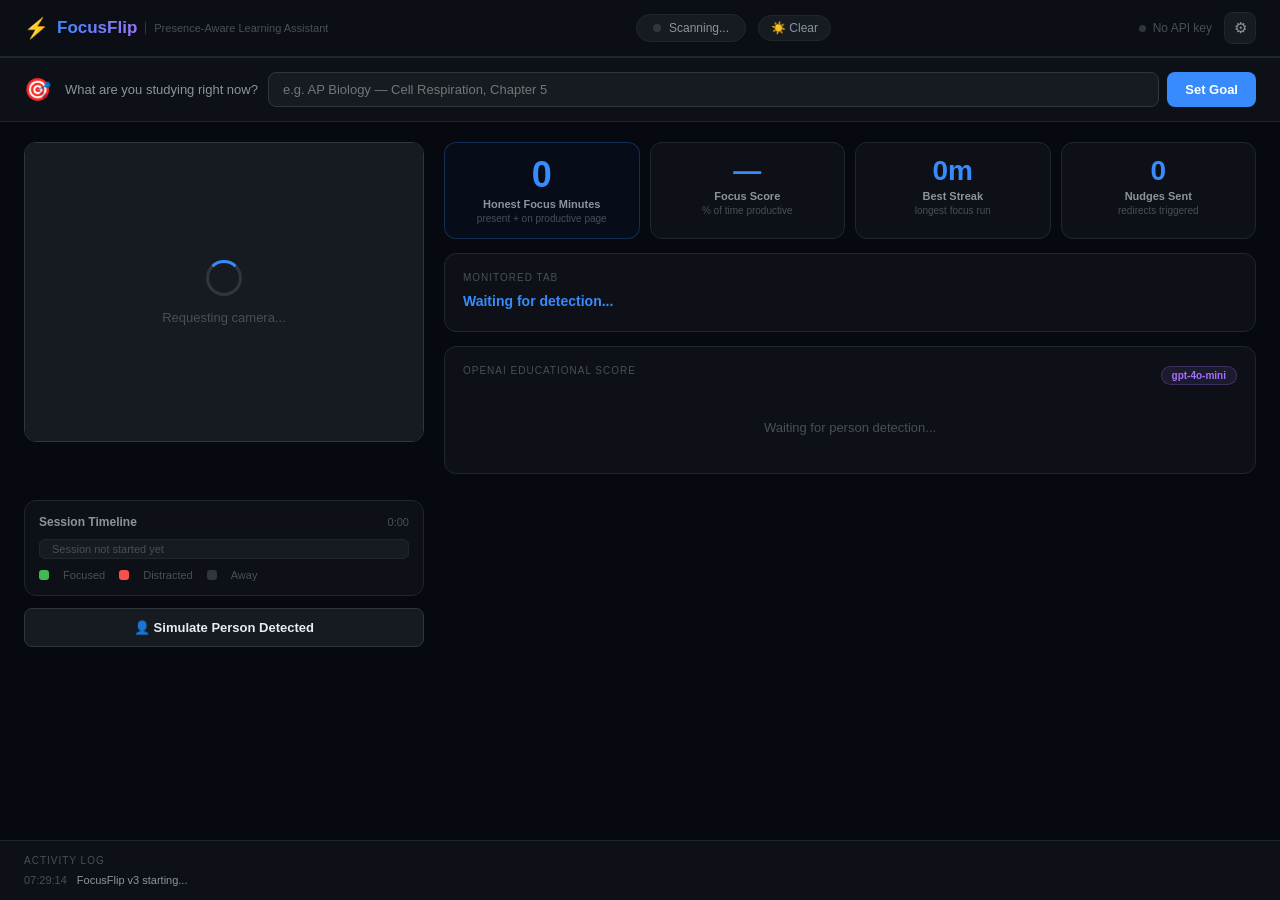
==== extension/monitor.html @ 670a5ab0 "Initial commit — FocusFlip Chrome extension - Webcam presence detection (FaceDetector API + motion f" ====
<!DOCTYPE html>
<html lang="en">
<head>
  <meta charset="UTF-8">
  <meta name="viewport" content="width=device-width, initial-scale=1.0">
  <title>FocusFlip Monitor</title>
  <link rel="stylesheet" href="monitor.css">
</head>
<body>
<div class="app">

  <!-- ── Header ───────────────────────────────────── -->
  <header class="header">
    <div class="header-brand">
      <span class="hb-icon">⚡</span>
      <span class="hb-name">FocusFlip</span>
      <span class="hb-sub">Presence-Aware Learning Assistant</span>
    </div>
    <div class="header-center">
      <div class="pill" id="detectionPill">
        <span class="pill-dot" id="detectionDot"></span>
        <span id="detectionLabel">Scanning...</span>
      </div>
      <div class="focus-weather" id="focusWeather" title="Session focus quality">☀️ Clear</div>
    </div>
    <div class="header-right">
      <div class="api-indicator" id="apiIndicator">
        <span class="api-dot" id="apiDot"></span>
        <span id="apiLabel">No API key</span>
      </div>
      <button class="settings-toggle" id="settingsToggle" title="Settings">⚙</button>
    </div>
  </header>

  <!-- ── Settings drawer ──────────────────────────── -->
  <div class="settings-drawer" id="settingsDrawer">
    <div class="settings-inner">
      <label class="s-label">OpenAI API Key</label>
      <div class="s-row">
        <input type="password" id="apiKeyInput" placeholder="sk-..." autocomplete="off">
        <button id="saveKeyBtn">Save</button>
      </div>
      <div class="s-hint" id="keyHint">Enter your OpenAI key to enable AI scoring</div>
      <div class="s-two-col">
        <div>
          <label class="s-label" style="margin-top:12px">Score threshold</label>
          <div class="s-row">
            <input type="range" id="thresholdSlider" min="20" max="70" value="50" style="flex:1">
            <span class="s-threshold" id="thresholdVal">50</span>
          </div>
        </div>
        <div>
          <label class="s-label" style="margin-top:12px">Re-check cooldown</label>
          <select id="cooldownSelect">
            <option value="20000">20 seconds</option>
            <option value="45000" selected>45 seconds</option>
            <option value="120000">2 minutes</option>
            <option value="300000">5 minutes</option>
          </select>
        </div>
      </div>
    </div>
  </div>

  <!-- ── Session intent banner ─────────────────────── -->
  <div class="intent-banner" id="intentBanner">
    <div class="intent-icon">🎯</div>
    <div class="intent-body" id="intentUnset">
      <span class="intent-prompt">What are you studying right now?</span>
      <div class="intent-input-row">
        <input type="text" id="intentInput"
          placeholder="e.g. AP Biology — Cell Respiration, Chapter 5"
          maxlength="80">
        <button id="setIntentBtn">Set Goal</button>
      </div>
    </div>
    <div class="intent-body intent-set-body" id="intentSet" style="display:none">
      <span class="intent-set-label">Studying:</span>
      <span class="intent-set-text" id="intentText">—</span>
      <button class="intent-clear-btn" id="clearIntentBtn">✕ Clear</button>
    </div>
  </div>

  <!-- ── Main grid ─────────────────────────────────── -->
  <main class="main">

    <!-- Left: Camera -->
    <section class="camera-col">

      <div class="camera-wrap">
        <video id="video" autoplay muted playsinline></video>
        <canvas id="canvas"></canvas>

        <div class="camera-placeholder" id="cameraPlaceholder">
          <div class="cam-spinner"></div>
          <div id="camPlaceholderText">Requesting camera...</div>
        </div>

        <div class="person-chip" id="personChip">
          <span class="person-chip-dot"></span>
          PERSON DETECTED
        </div>

        <div class="scan-bar" id="scanBar"></div>
      </div>

      <div class="confidence-strip" id="confidenceStrip" style="opacity:0">
        <span class="cs-label">Face confidence</span>
        <div class="cs-track">
          <div class="cs-fill" id="csFill"></div>
        </div>
        <span class="cs-pct" id="csPct">0%</span>
      </div>

      <!-- Focus Timeline -->
      <div class="timeline-card">
        <div class="timeline-header">
          <span class="timeline-title">Session Timeline</span>
          <span class="timeline-duration" id="timelineDuration">0:00</span>
        </div>
        <div class="timeline-track" id="timelineTrack">
          <div class="timeline-empty">Session not started yet</div>
        </div>
        <div class="timeline-legend">
          <span class="tl-dot tl-focused"></span><span>Focused</span>
          <span class="tl-dot tl-distracted"></span><span>Distracted</span>
          <span class="tl-dot tl-away"></span><span>Away</span>
        </div>
      </div>

      <button class="sim-btn" id="simBtn">👤 Simulate Person Detected</button>

    </section>

    <!-- Right: Analysis -->
    <section class="analysis-col">

      <!-- Honest Minutes hero stat -->
      <div class="hero-stats">
        <div class="hero-stat primary">
          <div class="hero-num" id="honestMinutes">0</div>
          <div class="hero-lbl">Honest Focus Minutes</div>
          <div class="hero-sub">present + on productive page</div>
        </div>
        <div class="hero-stat">
          <div class="hero-num" id="focusScore">—</div>
          <div class="hero-lbl">Focus Score</div>
          <div class="hero-sub">% of time productive</div>
        </div>
        <div class="hero-stat">
          <div class="hero-num" id="bestStreak">0m</div>
          <div class="hero-lbl">Best Streak</div>
          <div class="hero-sub">longest focus run</div>
        </div>
        <div class="hero-stat">
          <div class="hero-num" id="statRedirects">0</div>
          <div class="hero-lbl">Nudges Sent</div>
          <div class="hero-sub">redirects triggered</div>
        </div>
      </div>

      <!-- Current tab card -->
      <div class="card tab-card">
        <div class="card-label">Monitored Tab</div>
        <div class="tab-url" id="tabUrl">Waiting for detection...</div>
        <div class="tab-title" id="tabTitle"></div>
      </div>

      <!-- AI Score card -->
      <div class="card score-card">
        <div class="score-header">
          <div class="card-label">OpenAI Educational Score</div>
          <div class="score-model-badge">gpt-4o-mini</div>
        </div>

        <div class="score-idle" id="scoreIdle">Waiting for person detection...</div>

        <div class="score-loading" id="scoreLoading" style="display:none">
          <div class="loading-spinner"></div>
          <span id="loadingLabel">Calling OpenAI API...</span>
        </div>

        <div class="score-result" id="scoreResult" style="display:none">
          <div class="sr-number-row">
            <span class="sr-number" id="srNumber">—</span>
            <span class="sr-denom">/100</span>
            <div class="sr-category-pill" id="srCategoryPill">—</div>
          </div>
          <div class="sr-bar-track">
            <div class="sr-bar-fill" id="srBarFill"></div>
          </div>
          <div class="sr-reason" id="srReason">—</div>
        </div>

        <div class="score-error" id="scoreError" style="display:none">
          <span>⚠</span> <span id="scoreErrorMsg">API error</span>
        </div>
      </div>

      <!-- Action card -->
      <div class="card action-card" id="actionCard" style="display:none">
        <div class="card-label">Adaptive nudge sent</div>
        <div class="action-row">
          <div class="action-icon" id="actionIcon">📚</div>
          <div>
            <div class="action-dest" id="actionDest">—</div>
            <div class="action-url"  id="actionUrl">—</div>
          </div>
          <div class="action-check">✓</div>
        </div>
      </div>

    </section>
  </main>

  <!-- ── Activity log ──────────────────────────────── -->
  <div class="log-panel">
    <div class="log-panel-title">Activity Log</div>
    <div class="log-entries" id="logEntries"></div>
  </div>

</div>
<script src="monitor.js"></script>
</body>
</html>
---- extension/monitor.css ----
/* FocusFlip · monitor.css v3 */

*, *::before, *::after { margin: 0; padding: 0; box-sizing: border-box; }

:root {
  --bg:   #06090f;
  --bg1:  #0d1117;
  --bg2:  #161b22;
  --b:    #21262d;
  --b2:   #30363d;
  --text: #e6edf3;
  --t2:   #8b949e;
  --t3:   #484f58;
  --blue: #388bfd;
  --purp: #a371f7;
  --grn:  #3fb950;
  --yel:  #d29922;
  --red:  #f85149;
  --r:    12px;
  --rs:   8px;
}

html, body { height: 100%; }
body {
  background: var(--bg);
  color: var(--text);
  font-family: -apple-system, BlinkMacSystemFont, 'Segoe UI', sans-serif;
  font-size: 14px;
  min-height: 100vh;
}

.app { display: flex; flex-direction: column; min-height: 100vh; }

/* ── Header ─────────────────────────────────────────────── */
.header {
  display: flex; align-items: center; gap: 16px;
  padding: 12px 24px;
  background: rgba(13,17,23,0.9);
  border-bottom: 1px solid var(--b);
  position: sticky; top: 0; z-index: 50;
  backdrop-filter: blur(10px);
}

.header-brand { display: flex; align-items: center; gap: 8px; flex-shrink: 0; }
.hb-icon  { font-size: 20px; }
.hb-name  {
  font-size: 17px; font-weight: 800;
  background: linear-gradient(135deg, var(--blue), var(--purp));
  -webkit-background-clip: text; -webkit-text-fill-color: transparent;
}
.hb-sub   { font-size: 11px; color: var(--t3); padding-left: 8px; border-left: 1px solid var(--b2); }

.header-center { flex: 1; display: flex; align-items: center; justify-content: center; gap: 12px; }

.pill {
  display: flex; align-items: center; gap: 8px;
  background: var(--bg2); border: 1px solid var(--b); border-radius: 999px;
  padding: 6px 16px; font-size: 12px; color: var(--t2);
}

.pill-dot {
  width: 8px; height: 8px; border-radius: 50%; background: var(--b2);
  transition: background 0.3s, box-shadow 0.3s; flex-shrink: 0;
}
.pill-dot.active  { background: var(--grn);  box-shadow: 0 0 8px var(--grn); }
.pill-dot.alert   { background: var(--red);  box-shadow: 0 0 8px var(--red); animation: blink 1s infinite; }
.pill-dot.warning { background: var(--yel);  box-shadow: 0 0 8px var(--yel); }

@keyframes blink { 0%,100% { opacity:1; } 50% { opacity:.3; } }

.focus-weather {
  font-size: 12px; color: var(--t2);
  background: var(--bg2); border: 1px solid var(--b);
  padding: 5px 12px; border-radius: 999px;
}

.header-right { display: flex; align-items: center; gap: 12px; flex-shrink: 0; }
.api-indicator { display: flex; align-items: center; gap: 7px; font-size: 12px; color: var(--t3); }
.api-dot { width: 7px; height: 7px; border-radius: 50%; background: var(--b2); }
.api-dot.ok { background: var(--grn); box-shadow: 0 0 6px var(--grn); }

.settings-toggle {
  width: 32px; height: 32px; border-radius: 8px;
  background: var(--bg2); border: 1px solid var(--b);
  color: var(--t2); cursor: pointer; font-size: 15px;
  display: flex; align-items: center; justify-content: center; transition: all 0.2s;
}
.settings-toggle:hover { border-color: var(--blue); color: var(--blue); }

/* ── Settings drawer ─────────────────────────────────────── */
.settings-drawer { max-height: 0; overflow: hidden; background: var(--bg1); border-bottom: 1px solid var(--b); transition: max-height 0.35s ease; }
.settings-drawer.open { max-height: 200px; }
.settings-inner { padding: 16px 24px; display: flex; flex-direction: column; gap: 8px; }
.s-two-col { display: grid; grid-template-columns: 1fr 1fr; gap: 16px; }
.s-label { font-size: 11px; text-transform: uppercase; letter-spacing: 0.08em; color: var(--t3); }
.s-row { display: flex; gap: 8px; align-items: center; margin-top: 4px; }
.s-row input[type="password"] {
  flex: 1; background: var(--bg); border: 1px solid var(--b2); border-radius: var(--rs);
  color: var(--text); padding: 8px 12px; font-size: 12px; font-family: monospace; outline: none;
}
.s-row input[type="password"]:focus { border-color: var(--blue); }
.s-row input[type="range"] { accent-color: var(--blue); flex: 1; }
.s-threshold { font-size: 14px; font-weight: 700; color: var(--blue); width: 28px; }
.settings-inner select {
  background: var(--bg); border: 1px solid var(--b2); border-radius: var(--rs);
  color: var(--text); padding: 8px 10px; font-size: 13px; outline: none; margin-top: 4px; width: 100%;
}
.s-row button {
  padding: 8px 14px; background: var(--bg2); border: 1px solid var(--b2); border-radius: var(--rs);
  color: var(--t2); font-size: 12px; font-weight: 600; cursor: pointer; transition: all 0.2s;
}
.s-row button:hover { border-color: var(--blue); color: var(--blue); }
.s-hint { font-size: 11px; color: var(--t3); }

/* ── Intent banner ───────────────────────────────────────── */
.intent-banner {
  display: flex; align-items: center; gap: 14px;
  padding: 14px 24px;
  background: var(--bg1);
  border-bottom: 1px solid var(--b);
}

.intent-icon { font-size: 22px; flex-shrink: 0; }

.intent-body { display: flex; align-items: center; gap: 10px; flex: 1; flex-wrap: wrap; }

.intent-prompt { font-size: 13px; color: var(--t2); white-space: nowrap; }

.intent-input-row { display: flex; gap: 8px; flex: 1; min-width: 280px; }

.intent-input-row input {
  flex: 1; background: var(--bg2); border: 1px solid var(--b2); border-radius: var(--rs);
  color: var(--text); padding: 9px 14px; font-size: 13px; outline: none;
  transition: border-color 0.2s;
}
.intent-input-row input:focus { border-color: var(--blue); }

.intent-input-row button {
  padding: 9px 18px; background: var(--blue); color: #fff;
  border: none; border-radius: var(--rs); font-size: 13px; font-weight: 600;
  cursor: pointer; white-space: nowrap; transition: opacity 0.2s;
}
.intent-input-row button:hover { opacity: 0.85; }

.intent-set-body {
  background: rgba(63,185,80,0.07);
  border: 1px solid rgba(63,185,80,0.2);
  border-radius: var(--rs);
  padding: 9px 14px;
  flex: 1;
}

.intent-set-label { font-size: 11px; color: var(--t3); margin-right: 8px; }
.intent-set-text  { font-size: 14px; font-weight: 600; color: var(--grn); }

.intent-clear-btn {
  margin-left: auto; background: none; border: none; color: var(--t3);
  font-size: 12px; cursor: pointer; padding: 2px 6px; border-radius: 4px;
  transition: color 0.2s;
}
.intent-clear-btn:hover { color: var(--red); }

/* ── Main grid ───────────────────────────────────────────── */
.main {
  display: grid; grid-template-columns: minmax(300px, 400px) 1fr;
  gap: 20px; padding: 20px 24px; flex: 1;
}
@media (max-width: 800px) { .main { grid-template-columns: 1fr; } }

/* ── Camera column ───────────────────────────────────────── */
.camera-col { display: flex; flex-direction: column; gap: 12px; }

.camera-wrap {
  position: relative; background: #000;
  border-radius: var(--r); overflow: hidden; aspect-ratio: 4/3;
  border: 1px solid var(--b2);
}

#video  { width: 100%; height: 100%; object-fit: cover; transform: scaleX(-1); display: block; }
#canvas { position: absolute; inset: 0; width: 100%; height: 100%; transform: scaleX(-1); pointer-events: none; }

.camera-placeholder {
  position: absolute; inset: 0; background: var(--bg2);
  display: flex; flex-direction: column; align-items: center; justify-content: center;
  gap: 14px; color: var(--t3); font-size: 13px; transition: opacity 0.4s;
}
.cam-spinner {
  width: 36px; height: 36px; border: 3px solid var(--b2); border-top-color: var(--blue);
  border-radius: 50%; animation: spin 0.8s linear infinite;
}
@keyframes spin { to { transform: rotate(360deg); } }

.person-chip {
  position: absolute; top: 12px; left: 50%;
  transform: translateX(-50%) translateY(-56px);
  background: rgba(63,185,80,.15); border: 1px solid var(--grn);
  color: var(--grn); padding: 6px 18px; border-radius: 999px;
  font-size: 11px; font-weight: 700; letter-spacing: 0.1em;
  display: flex; align-items: center; gap: 8px;
  transition: transform 0.4s cubic-bezier(.34,1.56,.64,1);
  backdrop-filter: blur(4px); white-space: nowrap; z-index: 10;
}
.person-chip.visible { transform: translateX(-50%) translateY(0); }
.person-chip-dot { width: 8px; height: 8px; background: var(--grn); border-radius: 50%; box-shadow: 0 0 8px var(--grn); animation: blink 1s infinite; }

.scan-bar { position: absolute; left:0; right:0; height:2px; background: linear-gradient(90deg,transparent,rgba(56,139,253,.7),transparent); top:-2px; z-index:5; opacity:0; }
.scan-bar.active { opacity:1; animation: scanDown 2.5s linear infinite; }
@keyframes scanDown { 0%{top:0} 100%{top:100%} }

.confidence-strip { display:flex; align-items:center; gap:10px; padding:10px 14px; background:var(--bg2); border:1px solid var(--b); border-radius:var(--rs); transition:opacity .4s; }
.cs-label { font-size:11px; color:var(--t3); white-space:nowrap; }
.cs-track  { flex:1; height:6px; background:var(--b); border-radius:999px; overflow:hidden; }
.cs-fill   { height:100%; background:var(--grn); border-radius:999px; transition:width .4s ease; }
.cs-pct    { font-size:11px; color:var(--t2); font-weight:600; width:32px; text-align:right; }

/* ── Focus Timeline ──────────────────────────────────────── */
.timeline-card {
  background: var(--bg1); border: 1px solid var(--b);
  border-radius: var(--r); padding: 14px;
  display: flex; flex-direction: column; gap: 10px;
}

.timeline-header { display: flex; justify-content: space-between; align-items: center; }
.timeline-title  { font-size: 12px; font-weight: 600; color: var(--t2); }
.timeline-duration { font-size: 11px; color: var(--t3); font-variant-numeric: tabular-nums; }

.timeline-track {
  height: 20px; background: var(--bg2); border-radius: 6px; overflow: hidden;
  display: flex; border: 1px solid var(--b);
}

.timeline-empty { display: flex; align-items: center; padding: 0 12px; font-size: 11px; color: var(--t3); }

.tl-seg { min-width: 2px; transition: flex 0.5s ease; }
.tl-focused    { background: var(--grn); }
.tl-distracted { background: var(--red); }
.tl-away       { background: var(--b2); }

.timeline-legend {
  display: flex; align-items: center; gap: 14px;
  font-size: 11px; color: var(--t3);
}

.tl-dot {
  width: 10px; height: 10px; border-radius: 3px; display: inline-block; flex-shrink: 0;
}
.tl-dot.tl-focused    { background: var(--grn); }
.tl-dot.tl-distracted { background: var(--red); }
.tl-dot.tl-away       { background: var(--b2); }

.sim-btn {
  width: 100%; padding: 11px; background: var(--bg2); border: 1px solid var(--b2);
  border-radius: var(--rs); color: var(--text); font-size: 13px; font-weight: 600;
  cursor: pointer; transition: all 0.2s; display: flex; align-items: center; justify-content: center; gap: 8px;
}
.sim-btn:hover { border-color: var(--blue); color: var(--blue); }

/* ── Analysis column ─────────────────────────────────────── */
.analysis-col { display: flex; flex-direction: column; gap: 14px; }

/* ── Hero stats ──────────────────────────────────────────── */
.hero-stats {
  display: grid; grid-template-columns: repeat(4, 1fr); gap: 10px;
}

.hero-stat {
  background: var(--bg1); border: 1px solid var(--b); border-radius: var(--r);
  padding: 14px 12px; text-align: center; display: flex; flex-direction: column; gap: 3px;
}
.hero-stat.primary { border-color: rgba(56,139,253,.25); background: rgba(56,139,253,.04); }

.hero-num {
  font-size: 28px; font-weight: 900; color: var(--blue);
  font-variant-numeric: tabular-nums; line-height: 1;
}
.hero-stat.primary .hero-num { font-size: 36px; }
.hero-lbl { font-size: 11px; font-weight: 600; color: var(--t2); margin-top: 2px; }
.hero-sub { font-size: 10px; color: var(--t3); }

/* ── Cards ───────────────────────────────────────────────── */
.card {
  background: var(--bg1); border: 1px solid var(--b);
  border-radius: var(--r); padding: 18px;
}
.card-label { font-size: 10px; text-transform: uppercase; letter-spacing:.1em; color:var(--t3); margin-bottom:10px; }

.tab-url   { font-size:14px; font-weight:600; color:var(--blue); margin-bottom:4px; }
.tab-title { font-size:12px; color:var(--t3); white-space:nowrap; overflow:hidden; text-overflow:ellipsis; }

.score-header { display:flex; align-items:center; justify-content:space-between; margin-bottom:14px; }
.score-model-badge { font-size:10px; color:var(--purp); background:rgba(163,113,247,.1); border:1px solid rgba(163,113,247,.25); padding:3px 10px; border-radius:999px; font-weight:600; }

.score-idle  { font-size:13px; color:var(--t3); padding:20px 0; text-align:center; }
.score-error { font-size:13px; color:var(--red); padding:16px 0; display:flex; align-items:center; gap:8px; }
.score-loading { padding:20px 0; display:flex; align-items:center; gap:12px; font-size:13px; color:var(--t2); }
.loading-spinner { width:20px; height:20px; flex-shrink:0; border:2px solid var(--b2); border-top-color:var(--blue); border-radius:50%; animation:spin .7s linear infinite; }

.sr-number-row { display:flex; align-items:baseline; gap:8px; flex-wrap:wrap; margin-bottom:14px; }
.sr-number { font-size:72px; font-weight:900; line-height:1; font-variant-numeric:tabular-nums; transition:color .4s; }
.sr-denom  { font-size:26px; font-weight:600; color:var(--t3); }
.sr-category-pill { font-size:12px; font-weight:600; padding:4px 12px; border-radius:999px; margin-left:auto; align-self:center; }

.sr-bar-track { height:10px; background:var(--b); border-radius:999px; overflow:hidden; margin-bottom:12px; }
.sr-bar-fill  { height:100%; border-radius:999px; width:0%; transition:width .9s cubic-bezier(.4,0,.2,1), background .5s; }
.sr-reason { font-size:13px; color:var(--t2); line-height:1.5; padding:12px; background:var(--bg2); border-radius:var(--rs); }

.action-card { border-color:rgba(63,185,80,.25); background:rgba(63,185,80,.04); }
.action-card.pop { animation:popIn .4s cubic-bezier(.34,1.56,.64,1); }
@keyframes popIn { from{opacity:0;transform:scale(.95)} to{opacity:1;transform:scale(1)} }

.action-row { display:flex; align-items:center; gap:14px; }
.action-icon { font-size:30px; }
.action-dest { font-size:16px; font-weight:700; color:var(--grn); }
.action-url  { font-size:11px; color:var(--t3); margin-top:3px; }
.action-check { margin-left:auto; width:28px; height:28px; border-radius:50%; background:var(--grn); color:#000; font-size:14px; font-weight:900; display:flex; align-items:center; justify-content:center; }

/* ── Log ─────────────────────────────────────────────────── */
.log-panel { border-top:1px solid var(--b); padding:14px 24px; background:var(--bg1); }
.log-panel-title { font-size:10px; text-transform:uppercase; letter-spacing:.1em; color:var(--t3); margin-bottom:8px; }
.log-entries { display:flex; flex-direction:column; gap:4px; max-height:110px; overflow-y:auto; }
.log-entry  { display:flex; gap:10px; font-size:11px; }
.le-time    { color:var(--t3); flex-shrink:0; font-variant-numeric:tabular-nums; }
.le-msg     { color:var(--t2); }
.le-msg.good { color:var(--grn); }
.le-msg.warn { color:var(--yel); }
.le-msg.bad  { color:var(--red); }
.log-entries::-webkit-scrollbar { width:4px; }
.log-entries::-webkit-scrollbar-thumb { background:var(--b2); border-radius:99px; }
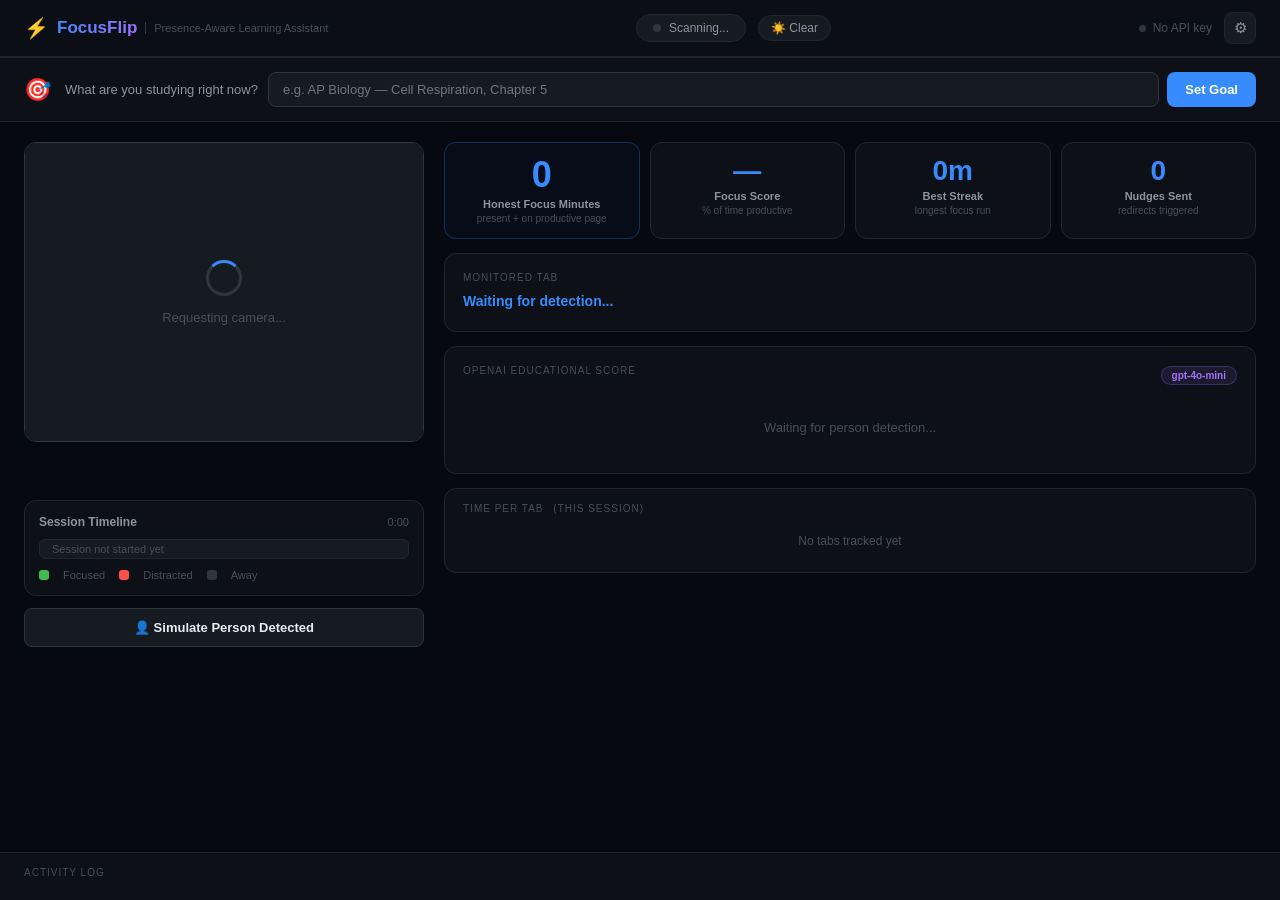
==== commit 60b14457: "Add per-tab time tracking with bar chart display - background.js tracks time spent on each hostname " ====
--- a/extension/monitor.html
+++ b/extension/monitor.html
@@ -45,8 +45,8 @@
         <div>
           <label class="s-label" style="margin-top:12px">Score threshold</label>
           <div class="s-row">
-            <input type="range" id="thresholdSlider" min="20" max="70" value="50" style="flex:1">
-            <span class="s-threshold" id="thresholdVal">50</span>
+            <input type="range" id="thresholdSlider" min="20" max="70" value="40" style="flex:1">
+            <span class="s-threshold" id="thresholdVal">40</span>
           </div>
         </div>
         <div>
@@ -197,6 +197,14 @@
         </div>
       </div>
 
+      <!-- Tab time card -->
+      <div class="card tab-times-card">
+        <div class="card-label">Time Per Tab <span class="tab-times-session">(this session)</span></div>
+        <div id="tabTimesList" class="tab-times-list">
+          <div class="tab-times-empty">No tabs tracked yet</div>
+        </div>
+      </div>
+
       <!-- Action card -->
       <div class="card action-card" id="actionCard" style="display:none">
         <div class="card-label">Adaptive nudge sent</div>
--- a/extension/monitor.css
+++ b/extension/monitor.css
@@ -314,6 +314,17 @@
 .action-url  { font-size:11px; color:var(--t3); margin-top:3px; }
 .action-check { margin-left:auto; width:28px; height:28px; border-radius:50%; background:var(--grn); color:#000; font-size:14px; font-weight:900; display:flex; align-items:center; justify-content:center; }
 
+/* ── Tab Times ───────────────────────────────────────────── */
+.tab-times-card { padding:14px 18px; }
+.tab-times-session { font-size:10px; color:var(--t3); font-weight:400; margin-left:6px; }
+.tab-times-list { display:flex; flex-direction:column; gap:7px; margin-top:10px; }
+.tab-times-empty { font-size:12px; color:var(--t3); text-align:center; padding:10px 0; }
+.tt-row { display:flex; align-items:center; gap:8px; font-size:12px; }
+.tt-host { width:120px; flex-shrink:0; color:var(--t1); overflow:hidden; text-overflow:ellipsis; white-space:nowrap; font-weight:500; }
+.tt-track { flex:1; height:6px; background:var(--b); border-radius:999px; overflow:hidden; }
+.tt-bar { height:100%; background:var(--blue); border-radius:999px; transition:width .4s ease; }
+.tt-time { width:50px; flex-shrink:0; text-align:right; color:var(--t3); font-variant-numeric:tabular-nums; }
+
 /* ── Log ─────────────────────────────────────────────────── */
 .log-panel { border-top:1px solid var(--b); padding:14px 24px; background:var(--bg1); }
 .log-panel-title { font-size:10px; text-transform:uppercase; letter-spacing:.1em; color:var(--t3); margin-bottom:8px; }
